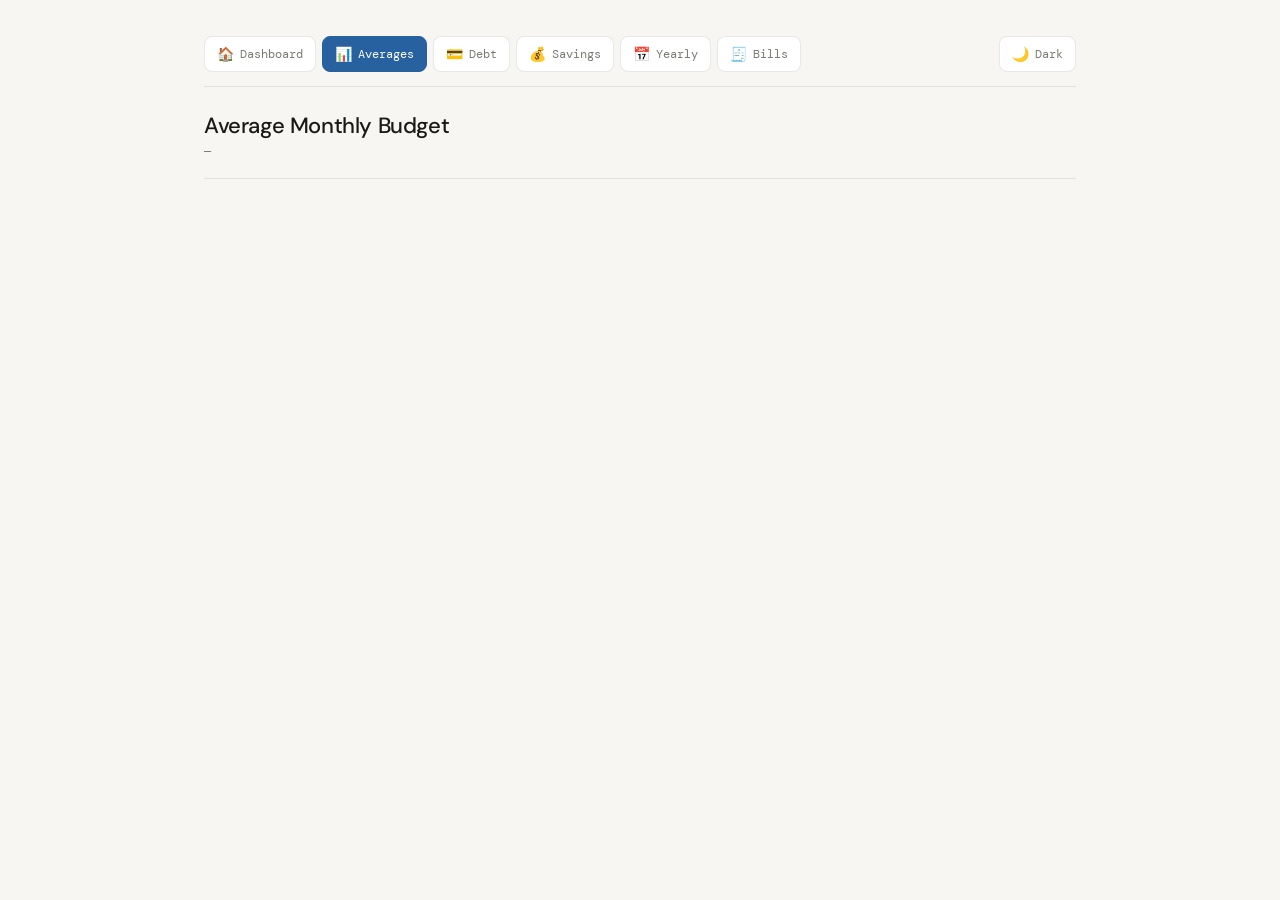
==== public/averages.html @ 941b22b8 "Add files via upload" ====
<!DOCTYPE html>
<html lang="en">
<head>
<meta charset="UTF-8">
<meta name="viewport" content="width=device-width, initial-scale=1.0">
<link rel="icon" type="image/svg+xml" href="favicon.svg">
<link rel="icon" type="image/png" sizes="32x32" href="favicon-32x32.png">
<link rel="icon" type="image/png" sizes="16x16" href="favicon-16x16.png">
<link rel="apple-touch-icon" sizes="180x180" href="apple-touch-icon.png">
<title>Average Budget — Budget Dashboard</title>
<link rel="preconnect" href="https://fonts.googleapis.com">
<link href="https://fonts.googleapis.com/css2?family=DM+Sans:wght@400;500;600&family=DM+Mono:wght@400;500&display=swap" rel="stylesheet">
<script src="vendor/chart.umd.js"></script>
<link rel="stylesheet" href="shared.css">
<style>
  :root {
    --bg: #f7f6f2;
    --surface: #ffffff;
    --surface2: #efede7;
    --border: rgba(0,0,0,0.09);
    --text: #1a1917;
    --muted: #7a7870;
    --red: #c94235;
    --amber: #b87318;
    --green: #2a8a5f;
    --blue: #2761a0;
  }
  * { box-sizing: border-box; margin: 0; padding: 0; }
  body { font-family: 'DM Sans', sans-serif; background: var(--bg); color: var(--text); padding: 36px 24px 80px; max-width: 920px; margin: 0 auto; }
  h1 { font-weight: 500; font-size: 22px; letter-spacing: -0.4px; }

  .header { display: flex; justify-content: space-between; align-items: flex-end; margin-bottom: 28px; border-bottom: 1px solid var(--border); padding-bottom: 18px; }
  .header p { font-size: 12px; color: var(--muted); margin-top: 4px; font-family: 'DM Mono', monospace; }
  .nav-link { font-family: 'DM Mono', monospace; font-size: 11px; color: var(--text); text-decoration: none; border: 1px solid var(--border); border-radius: 6px; padding: 6px 10px; display: inline-block; background: var(--surface); }
  .nav-link:hover { background: var(--surface2); }

  .section-label { font-family: 'DM Mono', monospace; font-size: 10px; letter-spacing: 0.13em; text-transform: uppercase; color: var(--muted); margin-bottom: 11px; margin-top: 32px; }
  .section-label:first-of-type { margin-top: 0; }

  .metrics { display: grid; grid-template-columns: repeat(4, 1fr); gap: 10px; }
  .metric { background: var(--surface); border: 1px solid var(--border); border-radius: 10px; padding: 15px 16px; }
  .metric-label { font-size: 11px; color: var(--muted); font-family: 'DM Mono', monospace; letter-spacing: 0.03em; margin-bottom: 7px; }
  .metric-value { font-size: 22px; font-weight: 500; letter-spacing: -0.5px; }
  .v-green { color: var(--green); } .v-red { color: var(--red); } .v-amber { color: var(--amber); }

  .card { background: var(--surface); border: 1px solid var(--border); border-radius: 12px; padding: 18px 22px; }
  .two-col { display: grid; grid-template-columns: 1fr 1fr; gap: 16px; }
  .bar-row { display: flex; align-items: center; gap: 12px; margin-bottom: 12px; }
  .bar-row:last-child { margin-bottom: 0; }
  .bar-label { font-size: 13px; width: 150px; flex-shrink: 0; }
  .bar-track { flex: 1; background: var(--surface2); border-radius: 3px; height: 7px; overflow: hidden; }
  .bar-fill { height: 7px; border-radius: 3px; }
  .bar-amt { font-size: 12.5px; font-family: 'DM Mono', monospace; color: var(--text); min-width: 70px; text-align: right; }
  .empty-msg { color: var(--muted); font-size: 13px; padding: 6px 2px; }

  .rule-row { margin-bottom: 16px; }
  .rule-row:last-child { margin-bottom: 0; }
  .rule-top { display: flex; justify-content: space-between; align-items: baseline; margin-bottom: 6px; }
  .rule-name { font-size: 13.5px; font-weight: 500; }
  .rule-target { font-size: 11px; color: var(--muted); font-family: 'DM Mono', monospace; }
  .rule-track { background: var(--surface2); border-radius: 4px; height: 10px; overflow: hidden; position: relative; }
  .rule-fill { height: 10px; border-radius: 4px; }
  .rule-marker { position: absolute; top: -2px; bottom: -2px; width: 2px; background: var(--text); opacity: 0.35; }
  .rule-meta { display: flex; justify-content: space-between; margin-top: 5px; font-size: 11.5px; font-family: 'DM Mono', monospace; color: var(--muted); }

  @media (max-width: 620px) {
    .metrics { grid-template-columns: repeat(2,1fr); }
    .two-col { grid-template-columns: 1fr; }
    .bar-label { width: 100px; font-size: 12px; }
  }

  .goal-row { display: flex; align-items: center; gap: 12px; padding: 9px 0; border-bottom: 1px solid var(--border); }
  .goal-row:last-child { border-bottom: none; }
  .goal-name { width: 130px; flex-shrink: 0; font-size: 13px; }
  .goal-track { flex: 1; background: var(--surface2); border-radius: 3px; height: 7px; overflow: hidden; }
  .goal-fill { height: 7px; border-radius: 3px; }
  .goal-actual { font-size: 12px; font-family: 'DM Mono', monospace; min-width: 60px; text-align: right; }
  .goal-input-wrap { display: flex; align-items: center; gap: 3px; }
  .goal-input-wrap span { color: var(--muted); font-size: 11.5px; }
  .goal-input-wrap input { width: 70px; padding: 5px 7px; border: 1px solid var(--border); border-radius: 6px; font-size: 12px; font-family: 'DM Mono', monospace; background: var(--surface); }
</style>
</head>
<body>

<div id="topnav-mount"></div>

  <div class="header">
    <div>
      <h1>Average Monthly Budget</h1>
      <p id="month-count-label">—</p>
    </div>
  </div>

  <div id="empty-state" style="display:none;" class="card">
    <div class="empty-msg">No data logged yet. Log at least one month on the dashboard to see your averages here.</div>
  </div>

  <div id="content" style="display:none;">
    <div class="section-label">Average monthly snapshot</div>
    <div class="metrics">
      <div class="metric"><div class="metric-label">avg income</div><div class="metric-value v-green" id="a-income">$0</div></div>
      <div class="metric"><div class="metric-label">avg expenses</div><div class="metric-value" id="a-expense">$0</div></div>
      <div class="metric"><div class="metric-label">avg net</div><div class="metric-value" id="a-net">$0</div></div>
      <div class="metric"><div class="metric-label">avg savings rate</div><div class="metric-value" id="a-rate">0%</div></div>
    </div>

    <div class="section-label">Average 50 / 30 / 20 breakdown</div>
    <div class="card" id="rule-card"></div>

    <div class="section-label">Average spend by category</div>
    <div class="two-col">
      <div class="card" id="expense-bars"></div>
      <div class="card"><canvas id="expense-pie" height="220"></canvas></div>
    </div>

    <div class="section-label">Expected spend per category</div>
    <p style="font-size: 11.5px; color: var(--muted); margin-bottom: 10px;">Set a blanket monthly goal per category — compared against your average actual spend.</p>
    <div class="card" id="goals-card"></div>

    <div class="section-label">Average income by source</div>
    <div class="card" id="income-bars"></div>
  </div>

<script src="nav.js"></script>
<script src="averages.js"></script>
</body>
</html>
---- public/shared.css ----
.topnav {
  display: flex;
  gap: 6px;
  overflow-x: auto;
  padding-bottom: 14px;
  margin-bottom: 24px;
  border-bottom: 1px solid var(--border);
  -webkit-overflow-scrolling: touch;
}
.topnav-item {
  display: flex;
  align-items: center;
  gap: 6px;
  padding: 8px 12px;
  border-radius: 8px;
  text-decoration: none;
  color: var(--muted);
  font-family: 'DM Mono', monospace;
  font-size: 12px;
  white-space: nowrap;
  border: 1px solid var(--border);
  flex-shrink: 0;
  background: var(--surface);
}
.topnav-item:hover { background: var(--surface2); }
.topnav-item.active { background: var(--blue); color: #fff; border-color: var(--blue); }
.topnav-icon { font-size: 14px; }
.topnav-theme-toggle { margin-left: auto; cursor: pointer; font-family: 'DM Mono', monospace; font-size: 12px; }

/* Every page defines input/select/textarea backgrounds but not text color,
   so browsers fall back to black text — invisible against a dark background. */
input, select, textarea {
  color: var(--text);
}
input::placeholder, textarea::placeholder {
  color: var(--muted);
  opacity: 1;
}
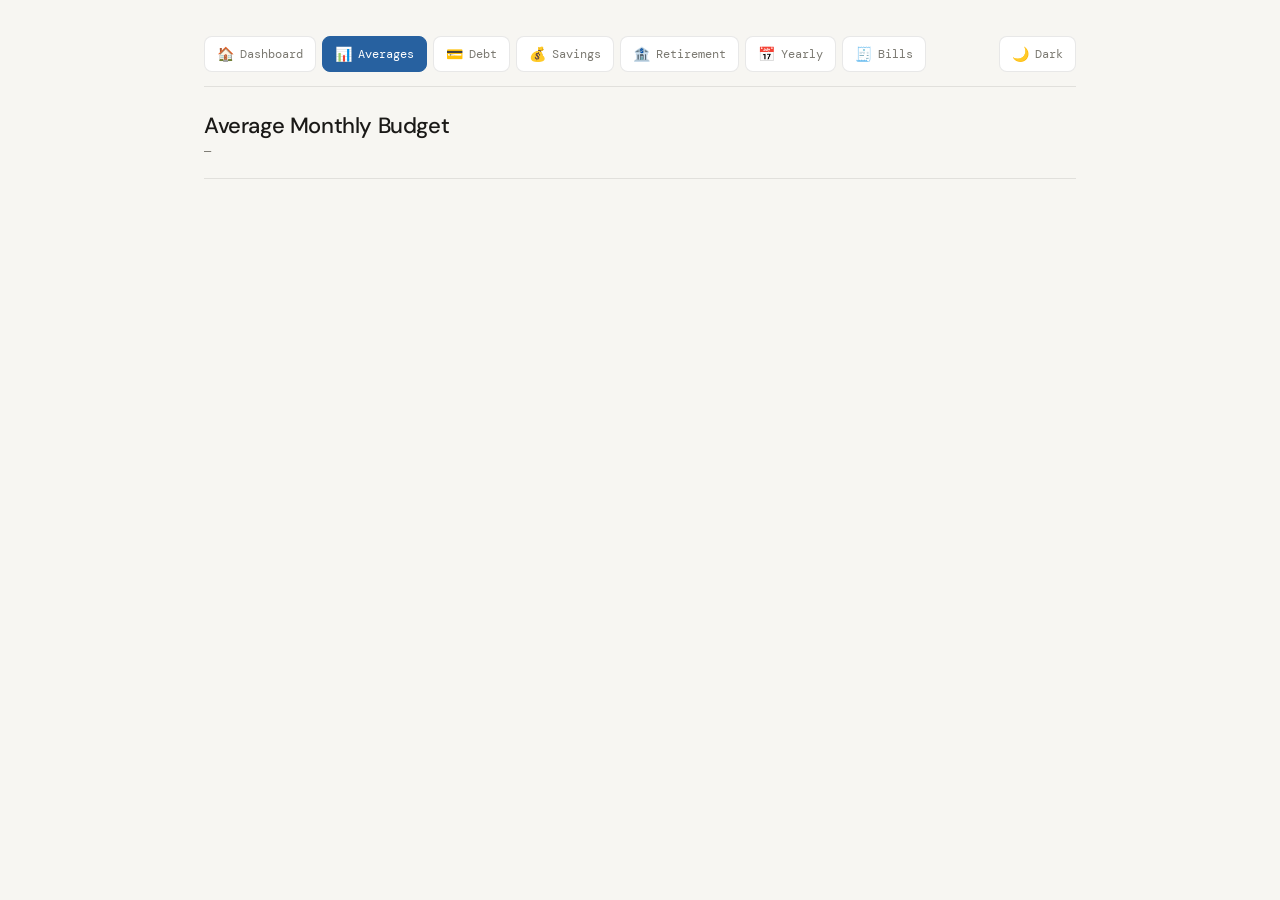
==== commit 97b2a80f: "Add files via upload" ====
--- a/public/averages.html
+++ b/public/averages.html
@@ -11,7 +11,7 @@
 <link rel="preconnect" href="https://fonts.googleapis.com">
 <link href="https://fonts.googleapis.com/css2?family=DM+Sans:wght@400;500;600&family=DM+Mono:wght@400;500&display=swap" rel="stylesheet">
 <script src="vendor/chart.umd.js"></script>
-<link rel="stylesheet" href="shared.css">
+<link rel="stylesheet" href="shared.css?v=20260819a">
 <style>
   :root {
     --bg: #f7f6f2;
@@ -121,7 +121,7 @@
     <div class="card" id="income-bars"></div>
   </div>
 
-<script src="nav.js"></script>
-<script src="averages.js"></script>
+<script src="nav.js?v=20260819a"></script>
+<script src="averages.js?v=20260819a"></script>
 </body>
 </html>
--- a/public/shared.css
+++ b/public/shared.css
@@ -1,10 +1,17 @@
 .topnav {
+  display: flex;
+  align-items: center;
+  gap: 8px;
+  padding-bottom: 14px;
+  margin-bottom: 24px;
+  border-bottom: 1px solid var(--border);
+}
+.topnav-scroll {
   display: flex;
   gap: 6px;
   overflow-x: auto;
-  padding-bottom: 14px;
-  margin-bottom: 24px;
-  border-bottom: 1px solid var(--border);
+  flex: 1 1 auto;
+  min-width: 0;
   -webkit-overflow-scrolling: touch;
 }
 .topnav-item {
@@ -25,7 +32,7 @@
 .topnav-item:hover { background: var(--surface2); }
 .topnav-item.active { background: var(--blue); color: #fff; border-color: var(--blue); }
 .topnav-icon { font-size: 14px; }
-.topnav-theme-toggle { margin-left: auto; cursor: pointer; font-family: 'DM Mono', monospace; font-size: 12px; }
+.topnav-theme-toggle { flex-shrink: 0; cursor: pointer; font-family: 'DM Mono', monospace; font-size: 12px; }
 
 /* Every page defines input/select/textarea backgrounds but not text color,
    so browsers fall back to black text — invisible against a dark background. */
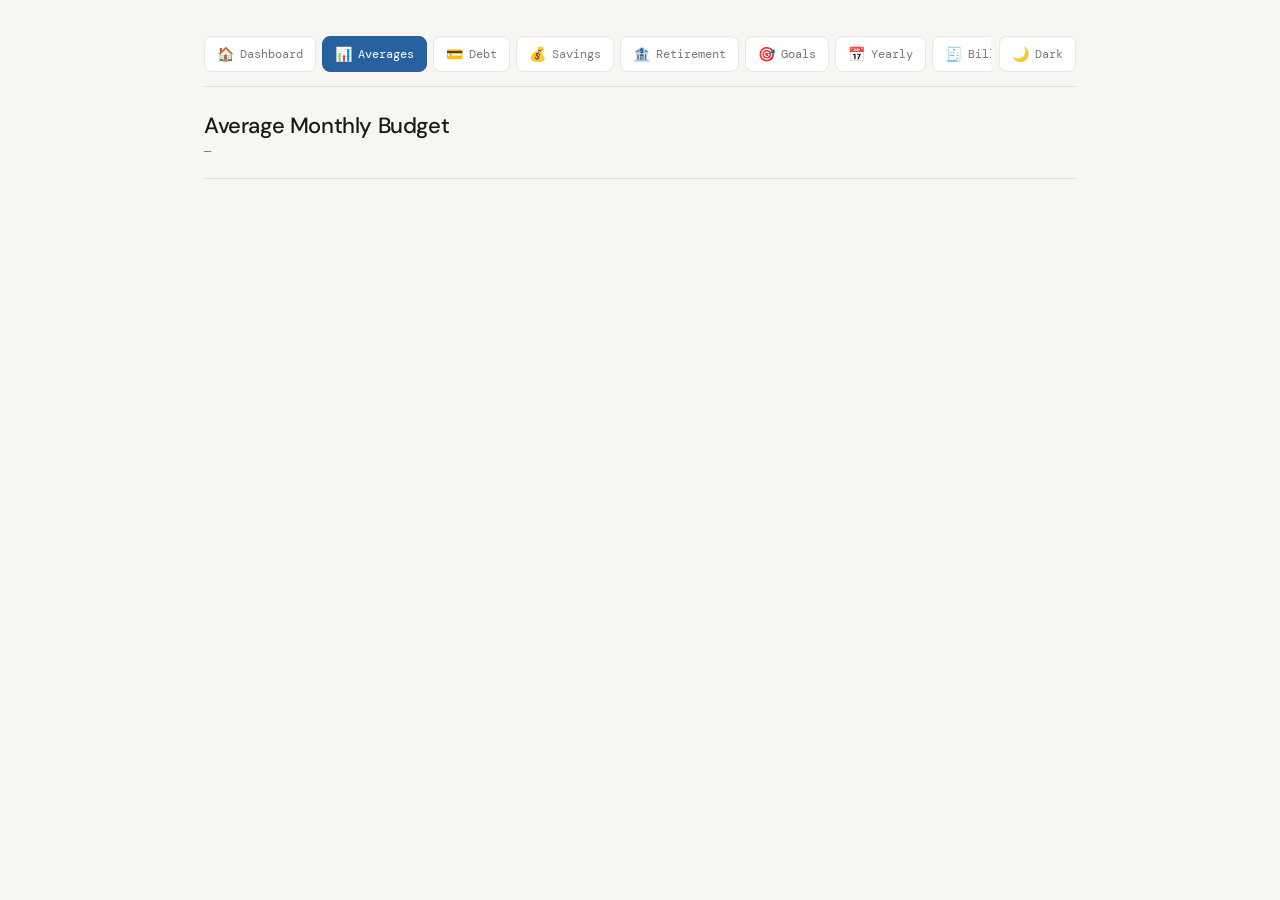
==== commit 2b1bc1b0: "Add files via upload" ====
--- a/public/averages.html
+++ b/public/averages.html
@@ -121,7 +121,7 @@
     <div class="card" id="income-bars"></div>
   </div>
 
-<script src="nav.js?v=20260819a"></script>
+<script src="nav.js?v=20260819b"></script>
 <script src="averages.js?v=20260819a"></script>
 </body>
 </html>
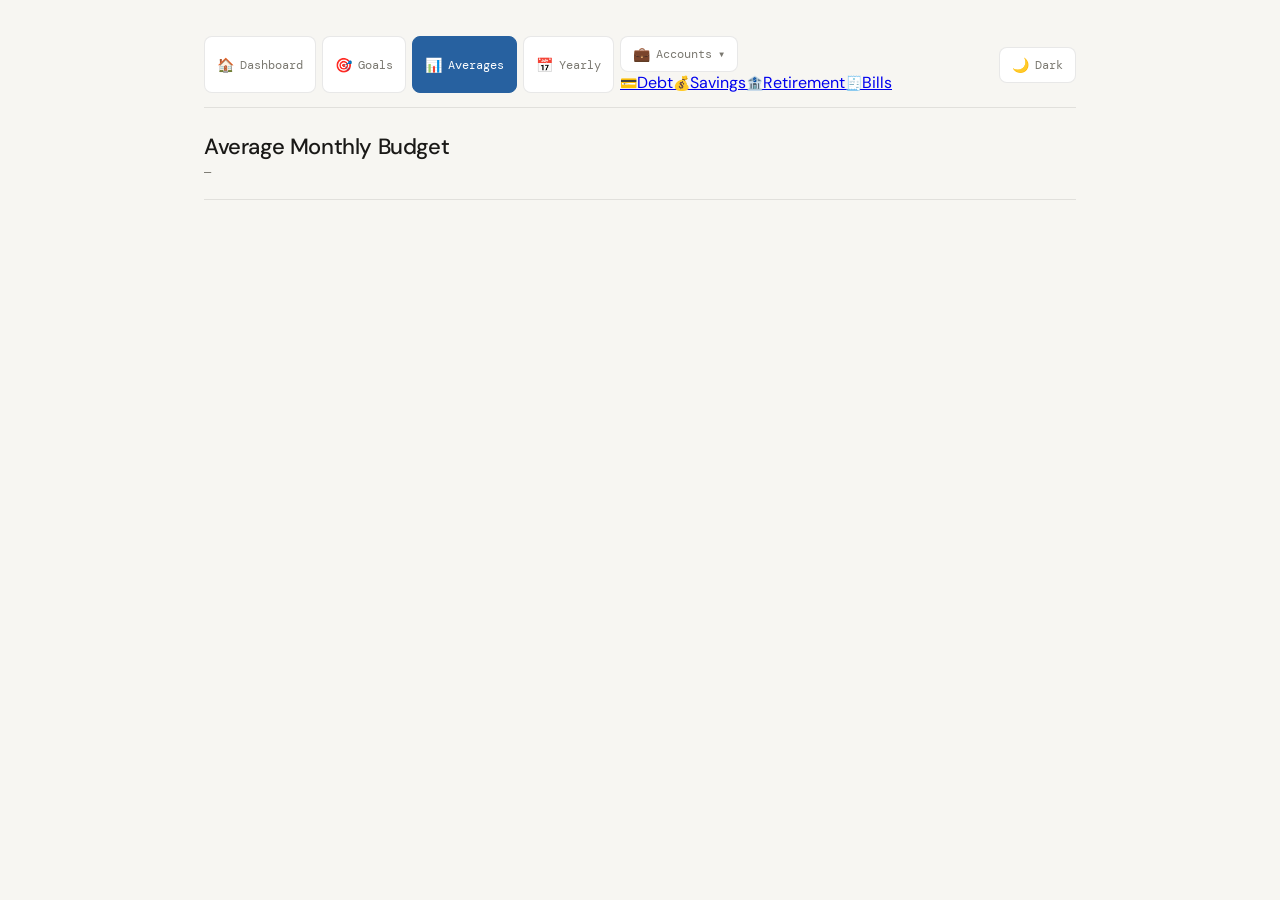
==== commit db8deaf5: "Add files via upload" ====
--- a/public/averages.html
+++ b/public/averages.html
@@ -11,7 +11,7 @@
 <link rel="preconnect" href="https://fonts.googleapis.com">
 <link href="https://fonts.googleapis.com/css2?family=DM+Sans:wght@400;500;600&family=DM+Mono:wght@400;500&display=swap" rel="stylesheet">
 <script src="vendor/chart.umd.js"></script>
-<link rel="stylesheet" href="shared.css?v=20260819a">
+<link rel="stylesheet" href="shared.css?v=20260819b">
 <style>
   :root {
     --bg: #f7f6f2;
@@ -121,7 +121,7 @@
     <div class="card" id="income-bars"></div>
   </div>
 
-<script src="nav.js?v=20260819b"></script>
+<script src="nav.js?v=20260819d"></script>
 <script src="averages.js?v=20260819a"></script>
 </body>
 </html>
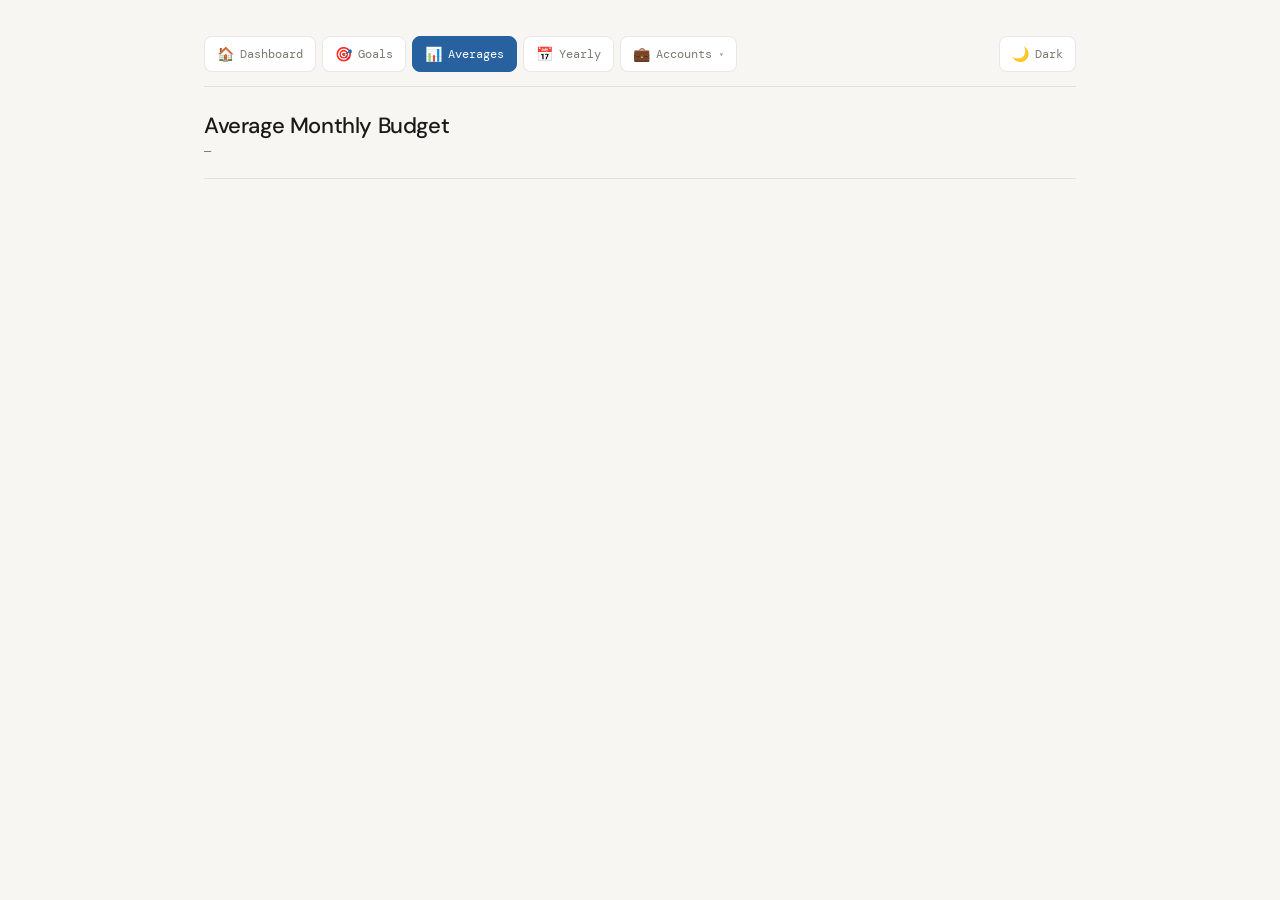
==== commit d46939e3: "Add files via upload" ====
--- a/public/averages.html
+++ b/public/averages.html
@@ -11,7 +11,7 @@
 <link rel="preconnect" href="https://fonts.googleapis.com">
 <link href="https://fonts.googleapis.com/css2?family=DM+Sans:wght@400;500;600&family=DM+Mono:wght@400;500&display=swap" rel="stylesheet">
 <script src="vendor/chart.umd.js"></script>
-<link rel="stylesheet" href="shared.css?v=20260819b">
+<link rel="stylesheet" href="shared.css?v=20260819c">
 <style>
   :root {
     --bg: #f7f6f2;
--- a/public/shared.css
+++ b/public/shared.css
@@ -9,10 +9,10 @@
 .topnav-scroll {
   display: flex;
   gap: 6px;
-  overflow-x: auto;
+  flex-wrap: wrap;
+  overflow: visible;
   flex: 1 1 auto;
   min-width: 0;
-  -webkit-overflow-scrolling: touch;
 }
 .topnav-item {
   display: flex;
@@ -34,6 +34,40 @@
 .topnav-icon { font-size: 14px; }
 .topnav-theme-toggle { flex-shrink: 0; cursor: pointer; font-family: 'DM Mono', monospace; font-size: 12px; }
 
+.topnav-dropdown-wrap { position: relative; flex-shrink: 0; }
+.topnav-dropdown-btn { cursor: pointer; }
+.topnav-caret { font-size: 8px; margin-left: 1px; opacity: 0.7; }
+.topnav-dropdown-menu {
+  display: none;
+  flex-direction: column;
+  position: absolute;
+  top: calc(100% + 6px);
+  left: 0;
+  min-width: 150px;
+  background: var(--surface);
+  border: 1px solid var(--border);
+  border-radius: 8px;
+  padding: 5px;
+  gap: 2px;
+  z-index: 100;
+  box-shadow: 0 6px 16px rgba(0,0,0,0.15);
+}
+.topnav-dropdown-menu.open { display: flex; }
+.topnav-dropdown-item {
+  display: flex;
+  align-items: center;
+  gap: 6px;
+  padding: 7px 10px;
+  border-radius: 6px;
+  text-decoration: none;
+  color: var(--text);
+  font-family: 'DM Mono', monospace;
+  font-size: 12px;
+  white-space: nowrap;
+}
+.topnav-dropdown-item:hover { background: var(--surface2); }
+.topnav-dropdown-item.active { background: var(--blue); color: #fff; }
+
 /* Every page defines input/select/textarea backgrounds but not text color,
    so browsers fall back to black text — invisible against a dark background. */
 input, select, textarea {
